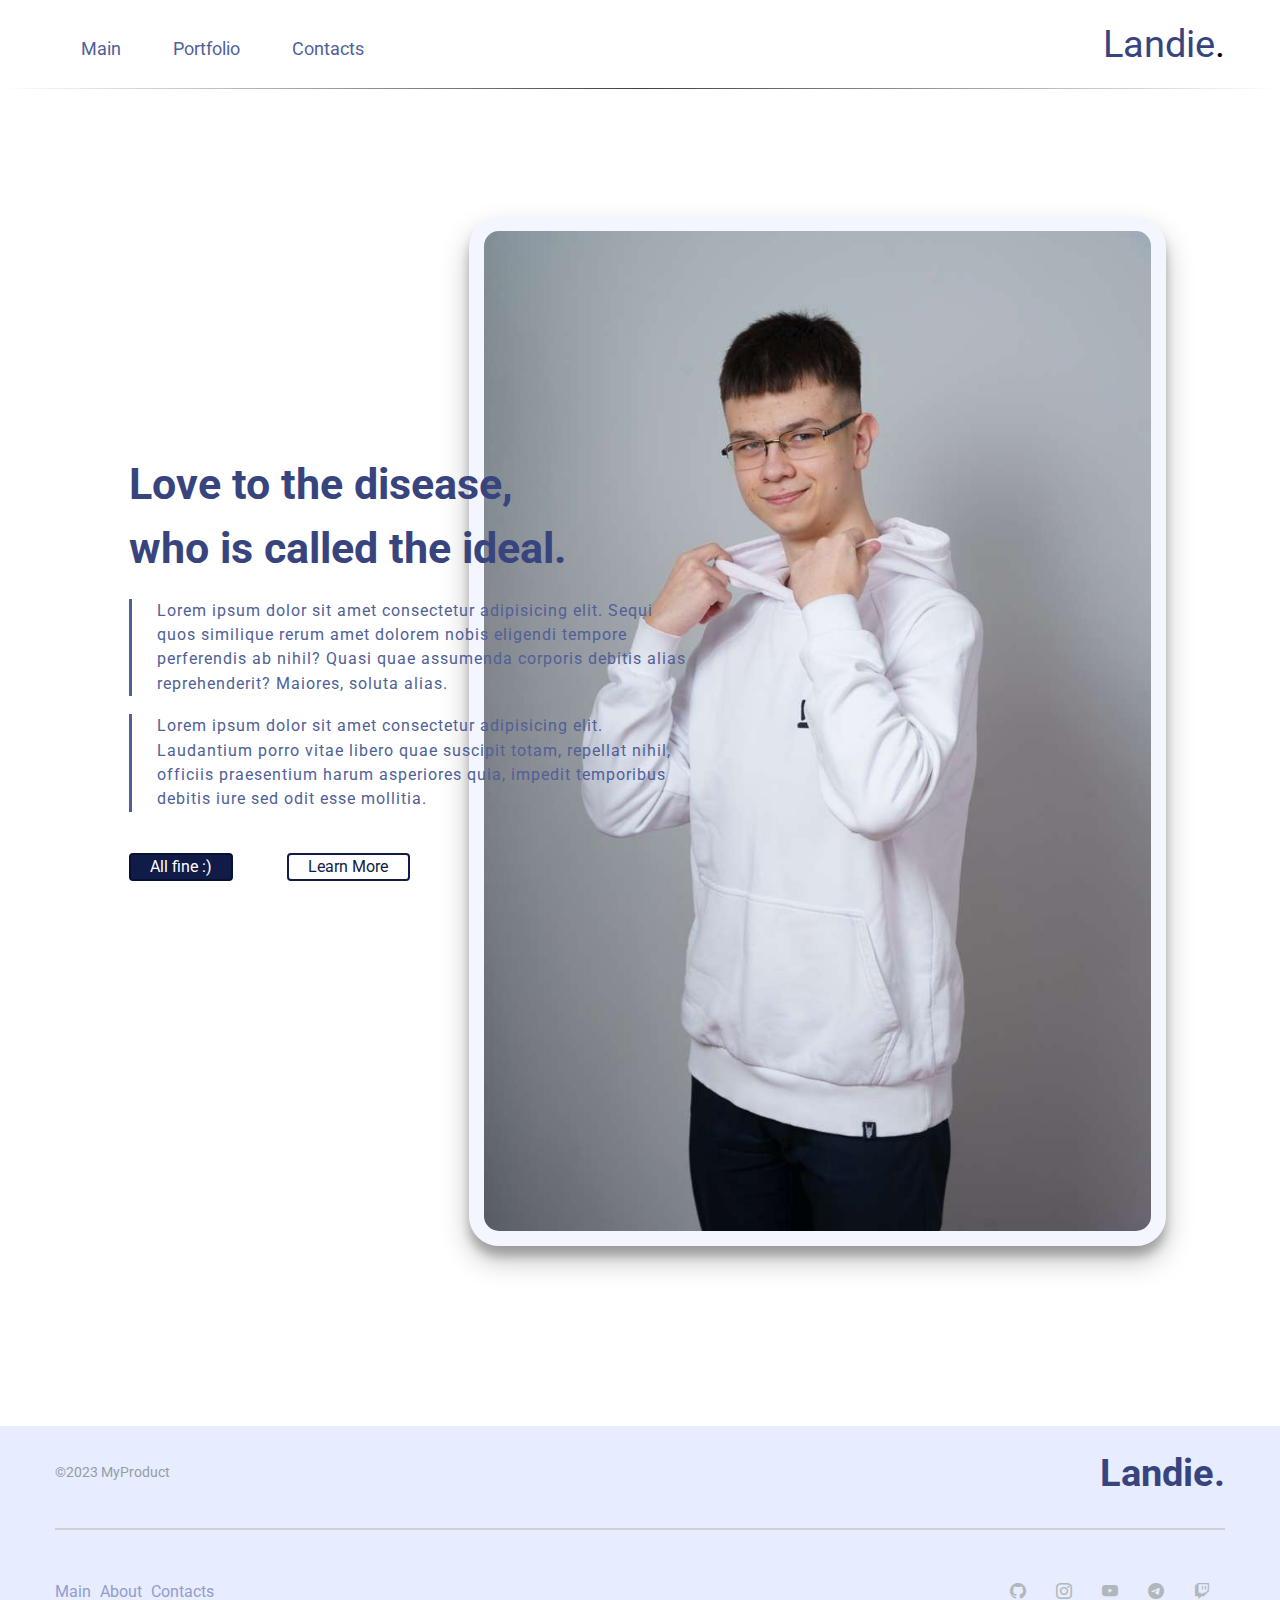
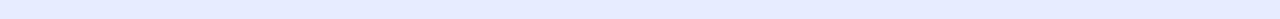
==== aboutPorfolio.html @ 354e5452 "Changes#12" ====
<!DOCTYPE html>
<html lang="en">
<head>
    <meta charset="UTF-8">
    <meta http-equiv="X-UA-Compatible" content="IE=edge">
    <meta name="viewport" content="width=device-width, initial-scale=1.0">
    <title>Page#1</title>
    <!-- Google fonts start -->
    <link rel="preconnect" href="https://fonts.googleapis.com">
    <link rel="preconnect" href="https://fonts.gstatic.com" crossorigin>
    <link href="https://fonts.googleapis.com/css2?family=Roboto:wght@500&display=swap" rel="stylesheet">
    <!-- Google fonts end -->
    <link rel="stylesheet" href="styles.css">
    <!-- fav-icon start-->
    <link rel="icon" type="image/x-icon" href="icons/letter-l.png">
    <!-- fav-icon end-->
    <!-- bootstrap-icons start -->
    <link rel="stylesheet" href="https://cdn.jsdelivr.net/npm/bootstrap-icons@1.10.3/font/bootstrap-icons.css">
    <!-- bootstrap-icons end -->
</head>
<body>
    <header class="header">
        <div class="container">
            <nav class="navigation">
                <ul class="header-list">
                    <li><a href="index.html">Main</a></li>
                    <li><a href="#">Portfolio</a></li>
                    <li><a href="contactsPage.html">Contacts</a></li>
                </ul>
                <div>
                    <a class="logo" href="index.html">Landie</a><span>.</span>
                </div>
            </nav>
        </div>
    </header>
    <hr class="top-line">
    <main class="main">
        <div class="container">
            <div class="section">
                <h1>Love to the disease,</br> who is called the ideal.</h1>
                <p>Lorem ipsum dolor sit amet consectetur adipisicing elit. Sequi quos similique rerum amet dolorem nobis eligendi tempore perferendis ab nihil? Quasi quae assumenda corporis debitis alias reprehenderit? Maiores, soluta alias.</p>
                <p>Lorem ipsum dolor sit amet consectetur adipisicing elit. Laudantium porro vitae libero quae suscipit totam, repellat nihil, officiis praesentium harum asperiores quia, impedit temporibus debitis iure sed odit esse mollitia.</p>
                <div class="space">
                    <button class="main-button b1">All fine :)</button>
                    <button class="main-button b2">Learn More</button>
                </div>
            </div>
        </div>
        <div class="container photo">
            <img src="imges/img1.jpeg" alt="landie photo">
        </div>
    </main>
    <footer class="footer">
        <div class="container foot-con">
            <div class="pre-footer">
                <p class="company-text">©2023 MyProduct</p>
                <h1 class="footer-logo">Landie<span style="color: #37447E;">.</span></h1>
            </div>
            <hr>
            <div class="double-list">
                <div>
                    <ul class="footer-list-info">
                        <li><a href="index.html">Main</a></li>
                        <li><a href="#">About</a></li>
                        <li><a href="contactsPage.html">Contacts</a></li>
                    </ul>
                </div>
                <div>
                    <ul class="footer-list-socwebs">
                        <li><a href="https://github.com/hennessyasd"><i class="bi bi-github"></i></a></li>
                        <li><a href="https://instagram.com/hennessy895666?igshid=ZDdkNTZiNTM="><i class="bi bi-instagram"></i></a></li>
                        <li><a href="https://www.youtube.com/channel/UC4NdK5tBzwWBTnYLjVRIzmg"><i class="bi bi-youtube"></i></a></li>
                        <li><a href="https://t.me/Hennessyasd"><i class="bi bi-telegram"></i></a></li>
                        <li><a href="https://www.twitch.tv/hns_12"><i class="bi bi-twitch"></i></a></li>
                    </ul>
                </div>
            </div>
            
        </div>
    </footer>
    <script src="script.js"></script>
</body>
</html>
---- styles.css ----
/*reset styles*/
*{
    margin: 0;
    padding: 0;
}

*,
*::before,
*::after{
    box-sizing: border-box;
}
html:focus-within{
    scroll-behavior: smooth;
}
body{
    max-height: 100vh;
    text-rendering: optimizeSpeed;
    line-height: 1.5;
    font-family: 'Roboto', sans-serif;
}
img, 
picture,
hr{
    max-width: 100%;
    display: block;
}
input,
button,
textarea,
select{
    font: inherit;
}
/*reset styles*/

/*Helper start*/
 .container{
    --container-width: 1200px;

    max-width: var(--container-width);
    padding: 0 15px;
    margin: 0 auto;
 }
/*Helper end*/

/*Veriables start*/
:root {
    --main-color: #37447E;
    --secondary-color: #505F98;
    --header-box-color: #091133;
    --button-color: #111B47;
    --button-text-color: #091133;
    --button-border-color: #091133;
    --numbers-color: #222F65;
    --footer-gray-text: #939EA4;
    --footer-background-color: #E7ECFF;
    --footer-text-color: #929ECC;
    --footer-hr-color: #CDD1D4;
    --text-size: 14px;
    --icons-color: #B0B8BC;
    --background-color: #E7ECFF;
  }
/*Veriables end*/

/*styles start*/
/*navigation start*/
.header .container .navigation .header-list{
    list-style-type: none;
    display: flex;
    justify-content: space-between;
    margin-top: 1vh;
}

.header .container .navigation .header-list li{
    list-style-type: none;
    padding: 0 1rem;
    font-size: 2vh;
    margin: 1rem 1rem;
    padding: 10px;
}

.header .container .navigation a{
    text-decoration: none;
    color: var(--secondary-color);
    transition: all 0.4s ease-in-out;
}
.header .container .navigation .logo{
    text-decoration: none;
    color: var(--main-color);
}
.header .container .navigation .logo:hover{
    text-decoration: none;
    color: var(--button-text-color);
}

.header .container .navigation a:hover{
    color: var(--header-box-color);
    transition: 1s;
}

.header .container .navigation{
    display: flex;
    justify-content: space-between;
    align-items: center;
}

.header .container .navigation .logo, span{
    font-size: 3vw;
}
/*navigation end*/

/*main start*/
.main{
    /* width: 1440px;
    height: 1628px; */
    display: flex;  
    justify-content: space-between;
    align-items: center;
    margin-top: 10vw;
    padding-bottom: 20vh;
}
.main .container:nth-child(2){
    padding-top: 1.6vh;
    padding-bottom: 1.6vh;
    display: flex;
    justify-content: left;
    align-items: center;
    background-color: rgba(231, 236, 255, 0.5);
    box-shadow: 0 14px 28px rgba(0,0,0,0.25), 0 10px 10px rgba(0,0,0,0.22);
    border-radius: 30px;
    -webkit-border-radius: 30px;
    -moz-border-radius: 30px;
    -ms-border-radius: 30px;
    -o-border-radius: 30px;
}

.main .container:nth-child(1){
    width: 10vw;
    position: relative;
    bottom: 3.5vw;
}

.main .photo{
    max-width: 1200px;
    max-height: 1100px;
}

.main .photo>img{
    max-width: 1200px;
    max-height: 1000px;
    width: 100%;
    height: auto;
    border-radius: 15px;
    -webkit-border-radius: 15px;
    -moz-border-radius: 15px;
    -ms-border-radius: 15px;
    -o-border-radius: 15px;
}

.main .container .section{
    display: flex;
    justify-content: center;
    flex-direction: column;
    width: calc(18rem + 30vmin);
    z-index: 1;
}
.main .container .section p{
    font-size: calc(.65rem + .65vmin);
    margin-top: 2vh;
    letter-spacing: 1px;
    color: var(--secondary-color);
    border-left-style: solid;
    padding-left: calc(1rem + 1vmin);
}
.main .container .section h1{
    color: var(--main-color);
    font-size: calc(1rem + 3vmin);
}

/*button-main start*/
.main .container .section .main-button{
    width: 7vw;
    border: 2px solid;
    cursor: pointer;
    border-radius: 4px;
    -webkit-border-radius: 4px;
    -moz-border-radius: 4px;
    -ms-border-radius: 4px;
    -o-border-radius: 4px;
    margin: 3.2vw 3vh;
    display: flex;
    align-items: center;
    justify-content: space-around;
}
.main .container .section .b1{
    background-color: var(--button-color);
    border-color: var(--button-border-color);
    color: #ffff;
    transition: 0.6s linear;
    margin-left: 0;
    padding: 0 1.5vw 0;
    width: auto;
}
.main .container .section .b1:hover{
    background-color: #fff;
    color: var(--button-color);
    border-color: var(--button-color);
}

.main .container .section .b2{
    background-color: #ffff;
    border-color: var(--button-color);
    color: var(--button-color);
    opacity: 1;
    transition: 0.6s linear;
    padding: 0 1.5vw 0;
    width: auto;
    -webkit-transition: 0.6s linear;
    -moz-transition: 0.6s linear;
    -ms-transition: 0.6s linear;
    -o-transition: 0.6s linear;
}
.main .container .section .b2:hover{
    background-color: var(--header-box-color);
    color: #fff;
}

.main .container .section .space{
    display: flex;
    justify-content: left;
    text-align: center;
}

/*button-main end*/
/*main end*/

/*footer start*/
.footer{
    background-color: var(--footer-background-color);
}
.footer .foot-con{
    background-color: var(--footer-background-color);
}
.footer .container .company-text{
    font-size: var(--text-size);
    color: var(--footer-gray-text);
}
.footer .container .pre-footer{
    display: flex;
    justify-content: space-between;
    align-items: center;
    padding-bottom: 3vh;
    padding-top: 2vh;
}

.footer .container hr{
    margin-bottom: 2vh;
    border: 1px solid var(--footer-hr-color);
}
.footer .container .double-list{
    display: flex;
    align-items: center;
    justify-content: space-between;
    padding-top: 1.3vw;
}
.footer .container .double-list div{
    display: flex;
    align-items: center;
    justify-content: space-between;
}
.footer .container .double-list .footer-list-info {
    display: flex;
    justify-content: space-between;
    align-items: center;
}
.footer .container .double-list .footer-list-info li{
    list-style-type: none;    
    padding-right: 1vh;
}
.footer .container .double-list .footer-list-info a{
    text-decoration: none; 
    color: var(--footer-text-color);
    display: flex;
    justify-content: space-evenly;
    align-items: center;
}
.footer .container .double-list .footer-list-socwebs{
    display: flex;
    justify-content: space-evenly;
    align-items: center;
}
.footer .container .double-list .footer-list-socwebs li{
    list-style-type: none;
    padding: 15px;
}
.footer .container .double-list .footer-list-socwebs a{
    text-decoration: none;
    color: var(--icons-color);
}
.footer .container .pre-footer .footer-logo{
    color: var(--main-color);
    font-size: 3vw;
}
/*footer end*/

/*for-lines-style start*/
    .top-line{
        border: 0;
        height: 1px;
        background-image: -webkit-linear-gradient(left, rgba(0,0,0,0), rgba(0,0,0,0.75), rgba(0,0,0,0));
        background-image:    -moz-linear-gradient(left, rgba(0,0,0,0), rgba(0,0,0,0.75), rgba(0,0,0,0));
        background-image:     -ms-linear-gradient(left, rgba(0,0,0,0), rgba(0,0,0,0.75), rgba(0,0,0,0));
        background-image:      -o-linear-gradient(left, rgba(0,0,0,0), rgba(0,0,0,0.75), rgba(0,0,0,0));
    }
/*for-lines-style end*/

/*media queries start*/
@media (max-width: 1200px) {
    /*navbar start*/
    .header .container .navigation .logo{
        font-size: calc(1rem + 4vmin);
    }
    /*navbar end*/
    /*main start*/
    .main .container .section .b1 {
        display: flex;
        align-items: center;
        text-align: center;
        padding: 1vh 1.5vw 1vh;
        width: auto;
        margin-top: 4vh;
    }
    .main .container .section .b2 {
        text-align: center;
        padding: .4vh 1.5vw .4vh;
        width: auto;
        margin-top: 4vh;
    }
    /*main end*/
  }

@media (max-width: 760px) {
    /*navbar start*/
    .header .container .navigation .logo{
        font-size: calc(1rem + 4vmin);
    }
    /*navbar end*/
    /*main start*/
    .main .container .section .b1 {
        display: flex;
        align-items: center;
        text-align: center;
        padding: 0 5.8vw 0;
        width: auto;
        margin-top: 4vh;
    }
    .main .container .section .b2 {
        display: flex;
        align-items: center;
        text-align: center;
        padding: 0 5.8vw 0;
        width: auto;
        margin-top: 4vh;
    }
    /*main end*/
  }

@media (max-width: 550px){
    /*navbar start*/
    .header .container .navigation .logo{
        font-size: calc(1rem + 4vmin);
    }

    .header .container .navigation{
        display: flex;
        justify-content: space-evenly;
        align-items: center;   
    }

    .header .container .navigation .header-list{
        list-style-type: none;
        display: block;
    }
    
    .header .container .navigation .header-list li {
        font-size: 2vh;
        margin: 0  auto;
    }

    /* a:after {
        display: block;
        position: absolute;
        left: 0;
        width: 0;
        height: 2px;
        background-color: var(--header-box-color);
        content: "";
        transition: width 0.3s ease-out;
}

    .header .contaner .navigation 
    a:hover:after,
    a:focus:after {
        width: 100%;
    } */

    /*navbar end*/

    /*main start*/
    .main{
        padding-bottom: 10vh;
    }
    .main .container .section p{
        border-left-style: none;
        padding-left: 0;
        color: var(--button-border-color);
    }
    .main .container .section{
        text-align: center;
        position: relative;
        width: calc(2rem + 84vmin);
    }
    .main .container .section .space {
        display: flex;
        justify-content: center;
        text-align: center;
    }
    .main .container .section .b1 {
        display: flex;
        align-items: center;
        text-align: center;
        padding: 0 6.8vw 0;
        display: flex;
        align-items: center;
        justify-content: space-around;
        width: auto;
        margin-top: 4vh;
    }
    .main .container .section .b2 {
        display: flex;
        align-items: center;
        text-align: center;
        padding: 0 6.8vw 0;
        display: flex;
        align-items: center;
        justify-content: space-around;
        width: auto;
        margin-top: 4vh;
    }
    .main .container:nth-child(2) {
     position: relative;
     right: 4vw;   
    }
    /*main end*/ 
    /*footer start*/
    .footer .container .company-text {
        font-size: 1vh;
    }
    .footer .container .double-list .footer-list-socwebs li {
        padding: 5px;
    }
    .footer .container .double-list .footer-list-info a {
        font-size: 14px;
    }
    .footer .container .pre-footer .footer-logo{
        font-size: calc(.7rem + .5vmin);
    }
    /*footer end*/
}
/*media queries end*/
/*styles end*/
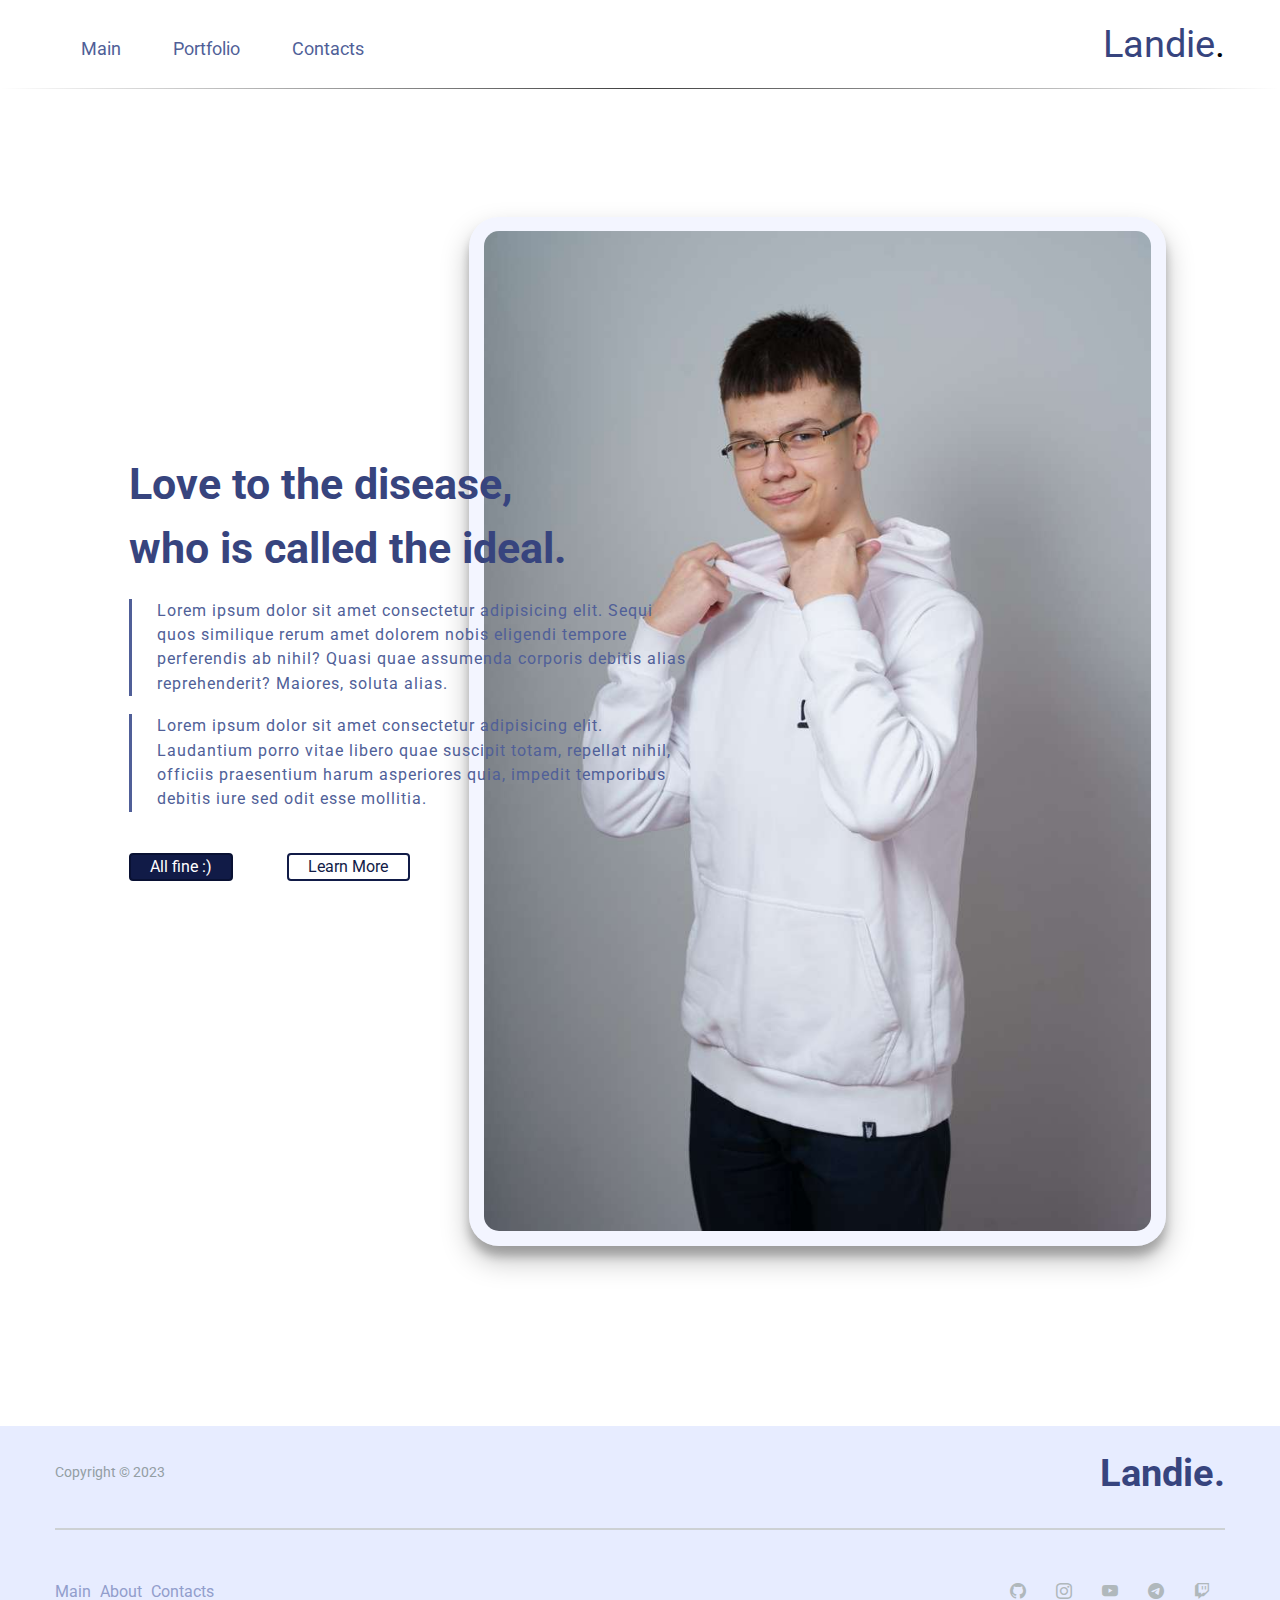
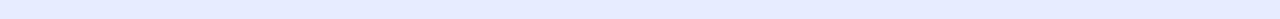
==== commit 2be6ec56: "CHANGES#17" ====
--- a/aboutPorfolio.html
+++ b/aboutPorfolio.html
@@ -53,7 +53,7 @@
     <footer class="footer">
         <div class="container foot-con">
             <div class="pre-footer">
-                <p class="company-text">©2023 MyProduct</p>
+                <p class="company-text">Copyright © 2023</p>
                 <h1 class="footer-logo">Landie<span style="color: #37447E;">.</span></h1>
             </div>
             <hr>
--- a/styles.css
+++ b/styles.css
@@ -2,6 +2,7 @@
 *{
     margin: 0;
     padding: 0;
+    list-style-type: none;
 }
 
 *,
@@ -77,6 +78,9 @@
     margin: 1rem 1rem;
     padding: 10px;
 }
+.header .container .navigation .header-list .list-elem{
+    text-shadow: 2px 2px 4px black;
+}
 
 .header .container .navigation a{
     text-decoration: none;
@@ -192,6 +196,7 @@
     justify-content: space-around;
 }
 .main .container .section .b1{
+    width: auto;
     background-color: var(--button-color);
     border-color: var(--button-border-color);
     color: #ffff;
@@ -207,13 +212,13 @@
 }
 
 .main .container .section .b2{
+    width: auto;
     background-color: #ffff;
     border-color: var(--button-color);
     color: var(--button-color);
     opacity: 1;
     transition: 0.6s linear;
     padding: 0 1.5vw 0;
-    width: auto;
     -webkit-transition: 0.6s linear;
     -moz-transition: 0.6s linear;
     -ms-transition: 0.6s linear;
@@ -338,7 +343,7 @@
     /*main end*/
   }
 
-@media (max-width: 760px) {
+@media (max-width: 800px) {
     /*navbar start*/
     .header .container .navigation .logo{
         font-size: calc(1rem + 4vmin);
@@ -386,38 +391,23 @@
         margin: 0  auto;
     }
 
-    /* a:after {
-        display: block;
-        position: absolute;
-        left: 0;
-        width: 0;
-        height: 2px;
-        background-color: var(--header-box-color);
-        content: "";
-        transition: width 0.3s ease-out;
-}
-
-    .header .contaner .navigation 
-    a:hover:after,
-    a:focus:after {
-        width: 100%;
-    } */
-
     /*navbar end*/
 
     /*main start*/
-    .main{
-        padding-bottom: 10vh;
-    }
     .main .container .section p{
         border-left-style: none;
         padding-left: 0;
-        color: var(--button-border-color);
+        color: #7a86bd;
+        font-family: 'Oswald', sans-serif;
+        font-size: calc(.9rem + 1vmin);
+        font-weight: bold;
+        filter: drop-shadow(2px 4px 6px black);
+        text-shadow: 1px 0 1px #000, 0 1px 1px #000, -1px 0 1px #000, 0 -1px 1px #000;
     }
     .main .container .section{
         text-align: center;
         position: relative;
-        width: calc(2rem + 84vmin);
+        width: calc(1rem + 83vmin);
     }
     .main .container .section .space {
         display: flex;
@@ -457,14 +447,28 @@
     }
     .footer .container .double-list .footer-list-socwebs li {
         padding: 5px;
+        font-size: calc(.5rem + 1vmin);
     }
     .footer .container .double-list .footer-list-info a {
-        font-size: 14px;
+        font-size: calc(.5rem + 1vmin);
     }
     .footer .container .pre-footer .footer-logo{
         font-size: calc(.7rem + .5vmin);
     }
     /*footer end*/
 }
+@media (max-width: 190px){
+    .header .container .navigation {
+        flex-direction: column;
+    }
+    .footer .container .pre-footer {
+        padding-bottom: 0;
+        padding: 2vh 1vh 1vh;
+        flex-direction: column;
+    }
+    .footer .container .double-list {
+        flex-direction: column;
+    }
+}
 /*media queries end*/
 /*styles end*/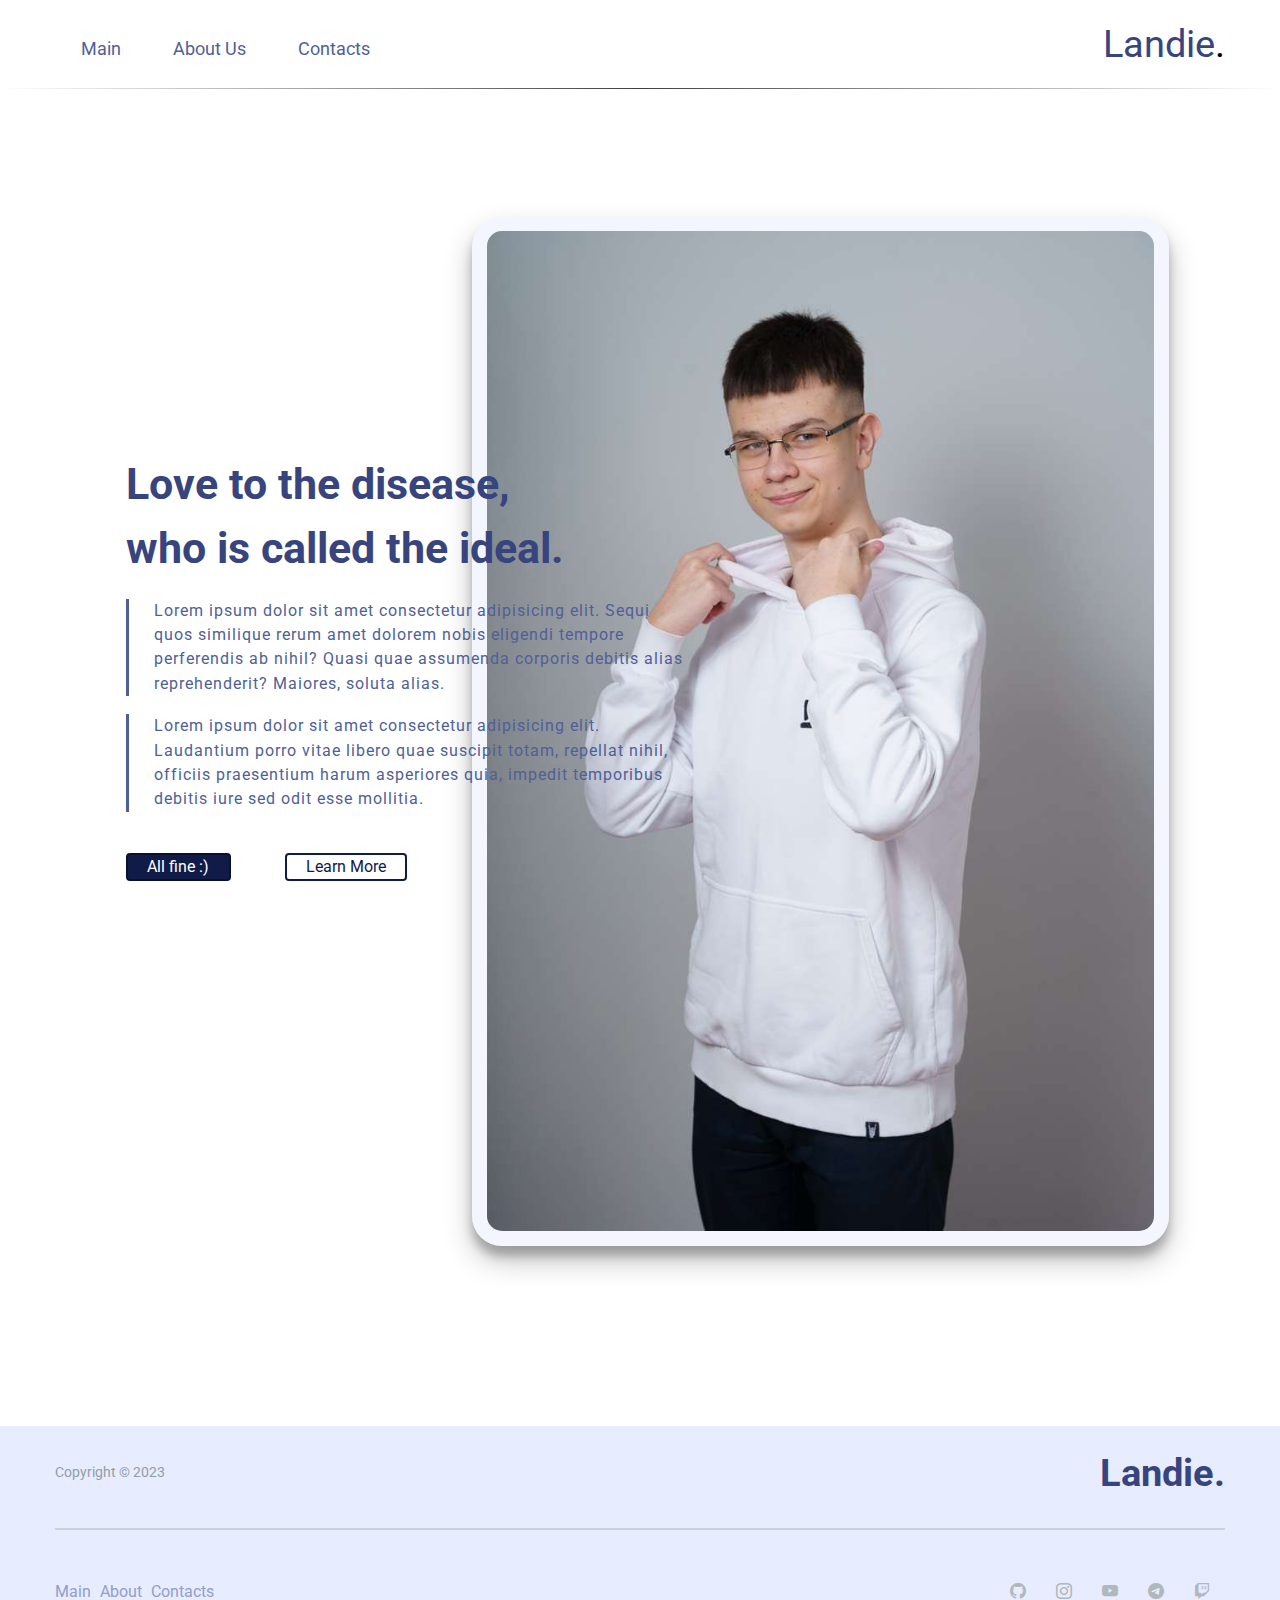
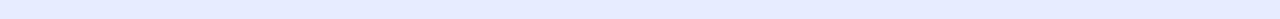
==== commit 64f99597: "Add files via upload" ====
--- a/aboutPorfolio.html
+++ b/aboutPorfolio.html
@@ -4,7 +4,7 @@
     <meta charset="UTF-8">
     <meta http-equiv="X-UA-Compatible" content="IE=edge">
     <meta name="viewport" content="width=device-width, initial-scale=1.0">
-    <title>Page#1</title>
+    <title>Landie | About this project</title>
     <!-- Google fonts start -->
     <link rel="preconnect" href="https://fonts.googleapis.com">
     <link rel="preconnect" href="https://fonts.gstatic.com" crossorigin>
@@ -24,7 +24,7 @@
             <nav class="navigation">
                 <ul class="header-list">
                     <li><a href="index.html">Main</a></li>
-                    <li><a href="#">Portfolio</a></li>
+                    <li><a href="#">About Us</a></li>
                     <li><a href="contactsPage.html">Contacts</a></li>
                 </ul>
                 <div>
--- a/styles.css
+++ b/styles.css
@@ -10,6 +10,9 @@
 *::after{
     box-sizing: border-box;
 }
+html{
+    scroll-behavior: smooth;
+}
 html:focus-within{
     scroll-behavior: smooth;
 }
@@ -22,8 +25,9 @@
 img, 
 picture,
 hr{
+    display: block;
     max-width: 100%;
-    display: block;
+    height: auto;
 }
 input,
 button,
@@ -36,11 +40,10 @@
 /*Helper start*/
  .container{
     --container-width: 1200px;
-
     max-width: var(--container-width);
     padding: 0 15px;
     margin: 0 auto;
- }
+}
 /*Helper end*/
 
 /*Veriables start*/
@@ -90,6 +93,7 @@
 .header .container .navigation .logo{
     text-decoration: none;
     color: var(--main-color);
+    position: relative;
 }
 .header .container .navigation .logo:hover{
     text-decoration: none;
@@ -105,6 +109,10 @@
     display: flex;
     justify-content: space-between;
     align-items: center;
+
+    animation-name: nav;
+    animation-delay: 1s;
+    animation-duration: 2.5s;
 }
 
 .header .container .navigation .logo, span{
@@ -125,6 +133,7 @@
 .main .container:nth-child(2){
     padding-top: 1.6vh;
     padding-bottom: 1.6vh;
+    margin-left: 9.5vw;
     display: flex;
     justify-content: left;
     align-items: center;
@@ -146,6 +155,10 @@
 .main .photo{
     max-width: 1200px;
     max-height: 1100px;
+    animation-name: slide-in-right;
+    animation-duration: 1s;
+    animation-delay: 1.1s;
+    animation-fill-mode: forwards;
 }
 
 .main .photo>img{
@@ -166,6 +179,10 @@
     flex-direction: column;
     width: calc(18rem + 30vmin);
     z-index: 1;
+    animation-name: slide-in-top;
+    animation-delay: 1s;
+    animation-duration: 1.1s;
+    animation-fill-mode: forwards;
 }
 .main .container .section p{
     font-size: calc(.65rem + .65vmin);
@@ -394,51 +411,69 @@
     /*navbar end*/
 
     /*main start*/
+    .main{
+        flex-direction: column;
+        padding-bottom: 10vh;
+    }
+    .main .photo{
+        animation-name: slide-fwd-center;
+        animation-duration: 2s;
+        animation-delay: 1s;
+        animation-fill-mode: forwards;
+    }
     .main .container .section p{
         border-left-style: none;
         padding-left: 0;
-        color: #7a86bd;
-        font-family: 'Oswald', sans-serif;
+        color: black;
         font-size: calc(.9rem + 1vmin);
-        font-weight: bold;
         filter: drop-shadow(2px 4px 6px black);
-        text-shadow: 1px 0 1px #000, 0 1px 1px #000, -1px 0 1px #000, 0 -1px 1px #000;
-    }
+        white-space: break-spaces;
+        text-align: justify;
+}
     .main .container .section{
-        text-align: center;
         position: relative;
         width: calc(1rem + 83vmin);
+        top: 15vw;
+        background-color: aliceblue;
+        border-radius: 10px;
+        padding: 1vh;
     }
     .main .container .section .space {
         display: flex;
         justify-content: center;
         text-align: center;
+        align-items: center;
+        flex-direction: column;
     }
     .main .container .section .b1 {
         display: flex;
         align-items: center;
         text-align: center;
-        padding: 0 6.8vw 0;
+        padding: 2vw 3vw 2vw;
         display: flex;
         align-items: center;
         justify-content: space-around;
-        width: auto;
+        width: 100%;
         margin-top: 4vh;
+        margin-left: 3vh;
     }
     .main .container .section .b2 {
         display: flex;
         align-items: center;
         text-align: center;
-        padding: 0 6.8vw 0;
+        padding: 2vw 0.6vh 2vw;
         display: flex;
         align-items: center;
         justify-content: space-around;
-        width: auto;
+        width: 100%;
         margin-top: 4vh;
     }
+    .main .container:nth-child(1) {
+        width: calc(1vw + 93vw);
+        order: 1;
+    }
     .main .container:nth-child(2) {
-     position: relative;
-     right: 4vw;   
+        width: 85%;
     }
     /*main end*/ 
     /*footer start*/
@@ -458,9 +493,17 @@
     /*footer end*/
 }
 @media (max-width: 190px){
+    /*nav start*/
     .header .container .navigation {
         flex-direction: column;
     }
+    /*nav end*/
+    /*main start*/
+    .main .container .section .b1 {
+        margin-left: 3vh;
+    }
+    /*main end*/
+    /*footer start*/
     .footer .container .pre-footer {
         padding-bottom: 0;
         padding: 2vh 1vh 1vh;
@@ -469,6 +512,137 @@
     .footer .container .double-list {
         flex-direction: column;
     }
+    /*footer end*/
 }
 /*media queries end*/
-/*styles end*/+/*styles end*/
+/*keyframes start*/
+/*nav animation start*/
+@keyframes nav{
+    0%{
+        opacity: 0;
+    }
+    100%{
+        opacity: 1;
+    }
+};
+@-webkit-keyframes slide-in-right {
+    0% {
+        transform: translateX(270px);
+        -webkit-transform: translateX(270px);
+        opacity: 0;
+        -moz-transform: translateX(270px);
+        -ms-transform: translateX(270px);
+        -o-transform: translateX(270px);
+}
+    100% {
+        position: relative;
+        -webkit-transform: translateX(0);
+        transform: translateX(0);
+        opacity: 1;
+        -moz-transform: translateX(0);
+        -ms-transform: translateX(0);
+        -o-transform: translateX(0);
+    }
+}
+@keyframes slide-in-right {
+    0% {
+        -webkit-transform: translateX(270px);
+        transform: translateX(270px);
+        opacity: 0;
+        -moz-transform: translateX(270px);
+        -ms-transform: translateX(270px);
+        -o-transform: translateX(270px);
+    }
+    100% {
+        -webkit-transform: translateX(0);
+        transform: translateX(0);
+        opacity: 1;
+        -moz-transform: translateX(0);
+        -ms-transform: translateX(0);
+        -o-transform: translateX(0);
+    }
+}
+@-webkit-keyframes slide-in-top {
+    0% {
+              -webkit-transform: translateY(-1000px);
+              transform: translateY(-1000px);
+              opacity: 0;
+              -moz-transform: translateY(-1000px);
+              -ms-transform: translateY(-1000px);
+              -o-transform: translateY(-1000px);
+}
+    100% {
+      -webkit-transform: translateY(0);
+              transform: translateY(0);
+      opacity: 1;
+    }
+}
+@keyframes slide-in-top {
+    0% {
+      -webkit-transform: translateY(-1000px);
+              transform: translateY(-1000px);
+      opacity: 0;
+    }
+    100% {
+      -webkit-transform: translateY(0);
+              transform: translateY(0);
+      opacity: 1;
+    }
+}
+@-webkit-keyframes slide-in-left {
+    0% {
+              -webkit-transform: translateX(-270px);
+              transform: translateX(-270px);
+              opacity: 0;
+              -moz-transform: translateX(-270px);
+              -ms-transform: translateX(-270px);
+              -o-transform: translateX(-270px);
+}
+    100% {
+      -webkit-transform: translateX(0);
+              transform: translateX(0);
+      opacity: 1;
+    }
+  }
+  @keyframes slide-in-left {
+    0% {
+              -webkit-transform: translateX(-270px);
+              transform: translateX(-270px);
+              opacity: 0;
+              -moz-transform: translateX(-270px);
+              -ms-transform: translateX(-270px);
+              -o-transform: translateX(-270px);
+}
+    100% {
+      -webkit-transform: translateX(0);
+              transform: translateX(0);
+      opacity: 1;
+    }
+  }
+  
+@-webkit-keyframes slide-fwd-center {
+  0% {
+            transform: translateZ(0);
+            opacity: 0;
+}
+  100% {
+            transform: translateZ(160px);
+            opacity: 1;
+}
+}
+@keyframes slide-fwd-center {
+  0% {
+    opacity: 0;
+    -webkit-transform: translateZ(0);
+            transform: translateZ(0);
+  }
+  100% {
+    opacity: 1;
+    -webkit-transform: translateZ(160px);
+            transform: translateZ(160px);
+  }
+}
+
+/*nav animation end*/
+/*keyframes end*/